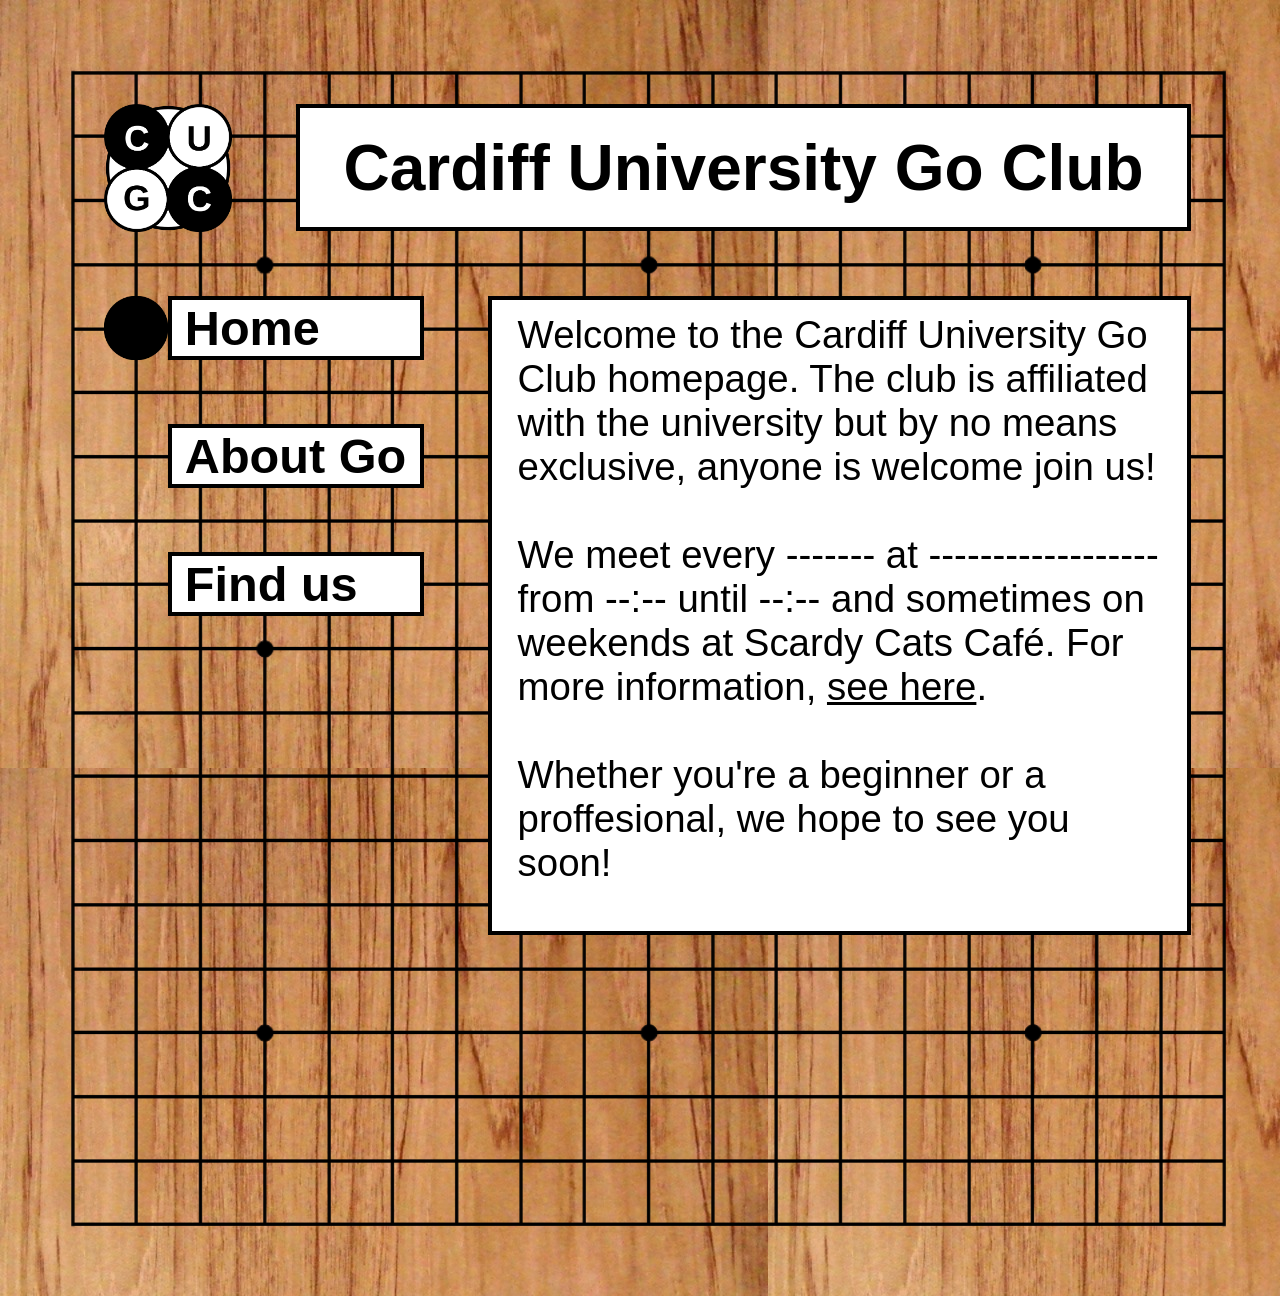
==== index.html @ a2f381d3 "Add files via upload" ====
<!DOCTYPE html>
<html lang="en">
<head>
   <title>CUGC</title>
   <link rel="stylesheet" href="main.css">
</head>
<body>
    <div id="goban"><!-- Goban -->

        <!-- row 1 -->
        <div class="horizontal_margin">
            <img id="stone" class="hide" src="black_stone.png" alt="black stone" class="row1">
            <img id="stone" class="hide" src="black_stone.png" alt="black stone" class="row2">
            <img id="stone" class="hide" src="black_stone.png" alt="black stone" class="row3">
            <img id="stone" class="hide" src="black_stone.png" alt="black stone" class="row4">
            <img id="stone" class="hide" src="black_stone.png" alt="black stone" class="row5">
            <img id="stone" class="hide" src="black_stone.png" alt="black stone" class="row6">
            <img id="stone" class="hide" src="black_stone.png" alt="black stone" class="row7">
            <img id="stone" class="hide" src="black_stone.png" alt="black stone" class="row8">
            <img id="stone" class="hide" src="black_stone.png" alt="black stone" class="row9">
            <img id="stone" class="hide" src="black_stone.png" alt="black stone" class="row10">
            <img id="stone" class="hide" src="black_stone.png" alt="black stone" class="row11">
            <img id="stone" class="hide" src="black_stone.png" alt="black stone" class="row12">
            <img id="stone" class="hide" src="black_stone.png" alt="black stone" class="row13">
            <img id="stone" class="hide" src="black_stone.png" alt="black stone" class="row14">
            <img id="stone" class="hide" src="black_stone.png" alt="black stone" class="row15">
            <img id="stone" class="hide" src="black_stone.png" alt="black stone" class="row16">
            <img id="stone" class="hide" src="black_stone.png" alt="black stone" class="row17">
            <img id="stone" class="hide" src="black_stone.png" alt="black stone" class="row18">
            <img id="stone" class="hide" src="black_stone.png" alt="black stone" class="row19">
        </div>

        <!-- rows 2&3 -->
        <div class="header vertical_margin">
            <img id="stone" class="hide" src="black_stone.png" alt="black stone" class="row1">
            <img id="stone" class="hide" src="black_stone.png" alt="black stone" class="row2">
        </div>
        <a class="header logo" href="index.html"></a>
        <div class="header vertical_margin">
            <img id="stone" class="hide" src="black_stone.png" alt="black stone" class="row1">
            <img id="stone" class="hide" src="black_stone.png" alt="black stone" class="row2">
        </div>
        <h1 class="title">Cardiff University Go Club</h1>
        <div class="header vertical_margin">
            <img id="stone" class="hide" src="black_stone.png" alt="black stone" class="row1">
            <img id="stone" class="hide" src="black_stone.png" alt="black stone" class="row2">
        </div>
        
        <!-- row 4 -->
        <div class="horizontal_margin">
            <img id="stone" class="hide" src="black_stone.png" alt="black stone" class="row1">
            <img id="stone" class="hide" src="black_stone.png" alt="black stone" class="row2">
            <img id="stone" class="hide" src="black_stone.png" alt="black stone" class="row3">
            <img id="stone" class="hide" src="black_stone.png" alt="black stone" class="row4">
            <img id="stone" class="hide" src="black_stone.png" alt="black stone" class="row5">
            <img id="stone" class="hide" src="black_stone.png" alt="black stone" class="row6">
            <img id="stone" class="hide" src="black_stone.png" alt="black stone" class="row7">
            <img id="stone" class="hide" src="black_stone.png" alt="black stone" class="row8">
            <img id="stone" class="hide" src="black_stone.png" alt="black stone" class="row9">
            <img id="stone" class="hide" src="black_stone.png" alt="black stone" class="row10">
            <img id="stone" class="hide" src="black_stone.png" alt="black stone" class="row11">
            <img id="stone" class="hide" src="black_stone.png" alt="black stone" class="row12">
            <img id="stone" class="hide" src="black_stone.png" alt="black stone" class="row13">
            <img id="stone" class="hide" src="black_stone.png" alt="black stone" class="row14">
            <img id="stone" class="hide" src="black_stone.png" alt="black stone" class="row15">
            <img id="stone" class="hide" src="black_stone.png" alt="black stone" class="row16">
            <img id="stone" class="hide" src="black_stone.png" alt="black stone" class="row17">
            <img id="stone" class="hide" src="black_stone.png" alt="black stone" class="row18">
            <img id="stone" class="hide" src="black_stone.png" alt="black stone" class="row19">
        </div>

        <!-- rows 5-14 -->
        <div class="main_section">
            <div class="vertical_margin">
                <img id="stone" class="hide" src="black_stone.png" alt="black stone" class="row1">
                <img id="stone" class="hide" src="black_stone.png" alt="black stone" class="row1">
                <img id="stone" class="hide" src="black_stone.png" alt="black stone" class="row1">
                <img id="stone" class="hide" src="black_stone.png" alt="black stone" class="row1">
                <img id="stone" class="hide" src="black_stone.png" alt="black stone" class="row1">
                <img id="stone" class="hide" src="black_stone.png" alt="black stone" class="row1">
                <img id="stone" class="hide" src="black_stone.png" alt="black stone" class="row1">
                <img id="stone" class="hide" src="black_stone.png" alt="black stone" class="row1">
                <img id="stone" class="hide" src="black_stone.png" alt="black stone" class="row1">
                <img id="stone" class="hide" src="black_stone.png" alt="black stone" class="row1">
            </div>
            <div class="link_section">
                <a class="link" href="index.html">
                    <img id="start_stone" class="show" src="black_stone.png" alt="black stone" class="row1">
                    <h3>Home</h3>
                </a>
                <div class="horizontal_margin">
                    <img id="stone" class="hide" src="black_stone.png" alt="black stone" class="row1">
                    <img id="stone" class="hide" src="black_stone.png" alt="black stone" class="row1">
                    <img id="stone" class="hide" src="black_stone.png" alt="black stone" class="row1">
                    <img id="stone" class="hide" src="black_stone.png" alt="black stone" class="row1">
                    <img id="stone" class="hide" src="black_stone.png" alt="black stone" class="row1">                
                </div>
                <a class="link" href="about.html">
                    <img id="stone" class="hide" src="black_stone.png" alt="black stone" class="row1">                
                    <h3>About Go</h3>
                </a>
                <div class="horizontal_margin">
                    <img id="stone" class="hide" src="black_stone.png" alt="black stone" class="row1">
                    <img id="stone" class="hide" src="black_stone.png" alt="black stone" class="row1">
                    <img id="stone" class="hide" src="black_stone.png" alt="black stone" class="row1">
                    <img id="stone" class="hide" src="black_stone.png" alt="black stone" class="row1">
                    <img id="stone" class="hide" src="black_stone.png" alt="black stone" class="row1">                
                </div>
                <a class="link" href="find.html">
                    <img id="stone" class="hide" src="black_stone.png" alt="black stone" class="row1">                
                    <h3>Find us</h3>
                </a>
                <div class="horizontal_margin">
                    <img id="stone" class="hide" src="black_stone.png" alt="black stone" class="row1">
                    <img id="stone" class="hide" src="black_stone.png" alt="black stone" class="row1">
                    <img id="stone" class="hide" src="black_stone.png" alt="black stone" class="row1">
                    <img id="stone" class="hide" src="black_stone.png" alt="black stone" class="row1">
                    <img id="stone" class="hide" src="black_stone.png" alt="black stone" class="row1">                
                </div>
                <div class="horizontal_margin">
                    <img id="stone" class="hide" src="black_stone.png" alt="black stone" class="row1">
                    <img id="stone" class="hide" src="black_stone.png" alt="black stone" class="row1">
                    <img id="stone" class="hide" src="black_stone.png" alt="black stone" class="row1">
                    <img id="stone" class="hide" src="black_stone.png" alt="black stone" class="row1">
                    <img id="stone" class="hide" src="black_stone.png" alt="black stone" class="row1">                
                </div>
                <div class="horizontal_margin">
                    <img id="stone" class="hide" src="black_stone.png" alt="black stone" class="row1">
                    <img id="stone" class="hide" src="black_stone.png" alt="black stone" class="row1">
                    <img id="stone" class="hide" src="black_stone.png" alt="black stone" class="row1">
                    <img id="stone" class="hide" src="black_stone.png" alt="black stone" class="row1">
                    <img id="stone" class="hide" src="black_stone.png" alt="black stone" class="row1">                
                </div>
                <div class="horizontal_margin">
                    <img id="stone" class="hide" src="black_stone.png" alt="black stone" class="row1">
                    <img id="stone" class="hide" src="black_stone.png" alt="black stone" class="row1">
                    <img id="stone" class="hide" src="black_stone.png" alt="black stone" class="row1">
                    <img id="stone" class="hide" src="black_stone.png" alt="black stone" class="row1">
                    <img id="stone" class="hide" src="black_stone.png" alt="black stone" class="row1">                
                </div>
                <div class="horizontal_margin">
                    <img id="stone" class="hide" src="black_stone.png" alt="black stone" class="row1">
                    <img id="stone" class="hide" src="black_stone.png" alt="black stone" class="row1">
                    <img id="stone" class="hide" src="black_stone.png" alt="black stone" class="row1">
                    <img id="stone" class="hide" src="black_stone.png" alt="black stone" class="row1">
                    <img id="stone" class="hide" src="black_stone.png" alt="black stone" class="row1">                
                </div>

            </div>
            <div class="vertical_margin">
                <img id="stone" class="hide" src="black_stone.png" alt="black stone" class="row1">
                <img id="stone" class="hide" src="black_stone.png" alt="black stone" class="row1">
                <img id="stone" class="hide" src="black_stone.png" alt="black stone" class="row1">
                <img id="stone" class="hide" src="black_stone.png" alt="black stone" class="row1">
                <img id="stone" class="hide" src="black_stone.png" alt="black stone" class="row1">
                <img id="stone" class="hide" src="black_stone.png" alt="black stone" class="row1">
                <img id="stone" class="hide" src="black_stone.png" alt="black stone" class="row1">
                <img id="stone" class="hide" src="black_stone.png" alt="black stone" class="row1">
                <img id="stone" class="hide" src="black_stone.png" alt="black stone" class="row1">
                <img id="stone" class="hide" src="black_stone.png" alt="black stone" class="row1">
            </div>
            <div class="textbox">
                <p>
                    Welcome to the Cardiff University Go Club homepage. 
                    The club is affiliated with the university but by no means exclusive, anyone is welcome join us!
                    <br><br>
                    We meet every ------- at ------------------ from --:-- until --:-- and sometimes on weekends at Scardy Cats Café. 
                    For more information, <a href="find.html">see here</a>.
                    <br><br>
                    Whether you're a beginner or a proffesional, we hope to see you soon!
                </p>
            </div>
            <div class="vertical_margin">
                <img id="stone" class="hide" src="black_stone.png" alt="black stone" class="row1">
                <img id="stone" class="hide" src="black_stone.png" alt="black stone" class="row1">
                <img id="stone" class="hide" src="black_stone.png" alt="black stone" class="row1">
                <img id="stone" class="hide" src="black_stone.png" alt="black stone" class="row1">
                <img id="stone" class="hide" src="black_stone.png" alt="black stone" class="row1">
                <img id="stone" class="hide" src="black_stone.png" alt="black stone" class="row1">
                <img id="stone" class="hide" src="black_stone.png" alt="black stone" class="row1">
                <img id="stone" class="hide" src="black_stone.png" alt="black stone" class="row1">
                <img id="stone" class="hide" src="black_stone.png" alt="black stone" class="row1">
                <img id="stone" class="hide" src="black_stone.png" alt="black stone" class="row1">
            </div>
            
        <!-- rows 15 -->
        <img id="stone" class="hide" src="black_stone.png" alt="black stone" class="row1">
        <img id="stone" class="hide" src="black_stone.png" alt="black stone" class="row2">
        <img id="stone" class="hide" src="black_stone.png" alt="black stone" class="row3">
        <img id="stone" class="hide" src="black_stone.png" alt="black stone" class="row4">
        <img id="stone" class="hide" src="black_stone.png" alt="black stone" class="row5">
        <img id="stone" class="hide" src="black_stone.png" alt="black stone" class="row6">
        <img id="stone" class="hide" src="black_stone.png" alt="black stone" class="row7">
        <img id="stone" class="hide" src="black_stone.png" alt="black stone" class="row8">
        <img id="stone" class="hide" src="black_stone.png" alt="black stone" class="row9">
        <img id="stone" class="hide" src="black_stone.png" alt="black stone" class="row10">
        <img id="stone" class="hide" src="black_stone.png" alt="black stone" class="row11">
        <img id="stone" class="hide" src="black_stone.png" alt="black stone" class="row12">
        <img id="stone" class="hide" src="black_stone.png" alt="black stone" class="row13">
        <img id="stone" class="hide" src="black_stone.png" alt="black stone" class="row14">
        <img id="stone" class="hide" src="black_stone.png" alt="black stone" class="row15">
        <img id="stone" class="hide" src="black_stone.png" alt="black stone" class="row16">
        <img id="stone" class="hide" src="black_stone.png" alt="black stone" class="row17">
        <img id="stone" class="hide" src="black_stone.png" alt="black stone" class="row18">
        <img id="stone" class="hide" src="black_stone.png" alt="black stone" class="row19">
        <!-- row 16 -->
        <img id="stone" class="hide" src="black_stone.png" alt="black stone" class="row1">
        <img id="stone" class="hide" src="black_stone.png" alt="black stone" class="row2">
        <img id="stone" class="hide" src="black_stone.png" alt="black stone" class="row3">
        <img id="stone" class="hide" src="black_stone.png" alt="black stone" class="row4">
        <img id="stone" class="hide" src="black_stone.png" alt="black stone" class="row5">
        <img id="stone" class="hide" src="black_stone.png" alt="black stone" class="row6">
        <img id="stone" class="hide" src="black_stone.png" alt="black stone" class="row7">
        <img id="stone" class="hide" src="black_stone.png" alt="black stone" class="row8">
        <img id="stone" class="hide" src="black_stone.png" alt="black stone" class="row9">
        <img id="stone" class="hide" src="black_stone.png" alt="black stone" class="row10">
        <img id="stone" class="hide" src="black_stone.png" alt="black stone" class="row11">
        <img id="stone" class="hide" src="black_stone.png" alt="black stone" class="row12">
        <img id="stone" class="hide" src="black_stone.png" alt="black stone" class="row13">
        <img id="stone" class="hide" src="black_stone.png" alt="black stone" class="row14">
        <img id="stone" class="hide" src="black_stone.png" alt="black stone" class="row15">
        <img id="stone" class="hide" src="black_stone.png" alt="black stone" class="row16">
        <img id="stone" class="hide" src="black_stone.png" alt="black stone" class="row17">
        <img id="stone" class="hide" src="black_stone.png" alt="black stone" class="row18">
        <img id="stone" class="hide" src="black_stone.png" alt="black stone" class="row19">
        <!-- row 17 -->
        <img id="stone" class="hide" src="black_stone.png" alt="black stone" class="row1">
        <img id="stone" class="hide" src="black_stone.png" alt="black stone" class="row2">
        <img id="stone" class="hide" src="black_stone.png" alt="black stone" class="row3">
        <img id="stone" class="hide" src="black_stone.png" alt="black stone" class="row4">
        <img id="stone" class="hide" src="black_stone.png" alt="black stone" class="row5">
        <img id="stone" class="hide" src="black_stone.png" alt="black stone" class="row6">
        <img id="stone" class="hide" src="black_stone.png" alt="black stone" class="row7">
        <img id="stone" class="hide" src="black_stone.png" alt="black stone" class="row8">
        <img id="stone" class="hide" src="black_stone.png" alt="black stone" class="row9">
        <img id="stone" class="hide" src="black_stone.png" alt="black stone" class="row10">
        <img id="stone" class="hide" src="black_stone.png" alt="black stone" class="row11">
        <img id="stone" class="hide" src="black_stone.png" alt="black stone" class="row12">
        <img id="stone" class="hide" src="black_stone.png" alt="black stone" class="row13">
        <img id="stone" class="hide" src="black_stone.png" alt="black stone" class="row14">
        <img id="stone" class="hide" src="black_stone.png" alt="black stone" class="row15">
        <img id="stone" class="hide" src="black_stone.png" alt="black stone" class="row16">
        <img id="stone" class="hide" src="black_stone.png" alt="black stone" class="row17">
        <img id="stone" class="hide" src="black_stone.png" alt="black stone" class="row18">
        <img id="stone" class="hide" src="black_stone.png" alt="black stone" class="row19">
        <!-- row 18 -->
        <img id="stone" class="hide" src="black_stone.png" alt="black stone" class="row1">
        <img id="stone" class="hide" src="black_stone.png" alt="black stone" class="row2">
        <img id="stone" class="hide" src="black_stone.png" alt="black stone" class="row3">
        <img id="stone" class="hide" src="black_stone.png" alt="black stone" class="row4">
        <img id="stone" class="hide" src="black_stone.png" alt="black stone" class="row5">
        <img id="stone" class="hide" src="black_stone.png" alt="black stone" class="row6">
        <img id="stone" class="hide" src="black_stone.png" alt="black stone" class="row7">
        <img id="stone" class="hide" src="black_stone.png" alt="black stone" class="row8">
        <img id="stone" class="hide" src="black_stone.png" alt="black stone" class="row9">
        <img id="stone" class="hide" src="black_stone.png" alt="black stone" class="row10">
        <img id="stone" class="hide" src="black_stone.png" alt="black stone" class="row11">
        <img id="stone" class="hide" src="black_stone.png" alt="black stone" class="row12">
        <img id="stone" class="hide" src="black_stone.png" alt="black stone" class="row13">
        <img id="stone" class="hide" src="black_stone.png" alt="black stone" class="row14">
        <img id="stone" class="hide" src="black_stone.png" alt="black stone" class="row15">
        <img id="stone" class="hide" src="black_stone.png" alt="black stone" class="row16">
        <img id="stone" class="hide" src="black_stone.png" alt="black stone" class="row17">
        <img id="stone" class="hide" src="black_stone.png" alt="black stone" class="row18">
        <img id="stone" class="hide" src="black_stone.png" alt="black stone" class="row19">
        <!-- row 19 -->
        <img id="stone" class="hide" src="black_stone.png" alt="black stone" class="row1">
        <img id="stone" class="hide" src="black_stone.png" alt="black stone" class="row2">
        <img id="stone" class="hide" src="black_stone.png" alt="black stone" class="row3">
        <img id="stone" class="hide" src="black_stone.png" alt="black stone" class="row4">
        <img id="stone" class="hide" src="black_stone.png" alt="black stone" class="row5">
        <img id="stone" class="hide" src="black_stone.png" alt="black stone" class="row6">
        <img id="stone" class="hide" src="black_stone.png" alt="black stone" class="row7">
        <img id="stone" class="hide" src="black_stone.png" alt="black stone" class="row8">
        <img id="stone" class="hide" src="black_stone.png" alt="black stone" class="row9">
        <img id="stone" class="hide" src="black_stone.png" alt="black stone" class="row10">
        <img id="stone" class="hide" src="black_stone.png" alt="black stone" class="row11">
        <img id="stone" class="hide" src="black_stone.png" alt="black stone" class="row12">
        <img id="stone" class="hide" src="black_stone.png" alt="black stone" class="row13">
        <img id="stone" class="hide" src="black_stone.png" alt="black stone" class="row14">
        <img id="stone" class="hide" src="black_stone.png" alt="black stone" class="row15">
        <img id="stone" class="hide" src="black_stone.png" alt="black stone" class="row16">
        <img id="stone" class="hide" src="black_stone.png" alt="black stone" class="row17">
        <img id="stone" class="hide" src="black_stone.png" alt="black stone" class="row18">
        <img id="stone" class="hide" src="black_stone.png" alt="black stone" class="row19">
        </div>
    </div>
    <script src="main.js"></script>
</body>
</html>
---- main.css ----
body {
    background-image: url("wood_grain.jpg");
    font-family: Arial, Helvetica, sans-serif;
}
#goban {
    font-size: 0;
    background-image: url("goban.png");
    background-repeat: no-repeat;
    background-size: 100vw;
    background-position: 0 0 0 5vw;
    display: block;
    height: 95vw;
    width: 95vw;
    padding: 2.5vw;
    margin: 0;
    /* background-color: purple; */
    /* text-indent: -99999px; */
}
#goban .horizontal_margin {
    /* background-color: red; */
    display: inline-block;
    /* width: 95vw; */
    height: 5vw;
}
#goban .header {
    /* background-color: pink; */
    display: inline-block;
    height: 10vw;
}
#goban .vertical_margin {
    display: inline-block;
    width: 5vw;
}
#goban .logo {
    background-image: url(CUGC_logo.png);
    background-size: 10vw;
    width: 10vw;
}
#goban .title {
    background-color: rgba(255, 255, 255);
    /* border-radius: 50vw; */
    border-color: black;
    border-style: solid;
    border-width: 0.35vw;
    width: 69.3vw;
    height: 9.3vw;
    display: inline-flex;
    vertical-align: top;
    justify-content: center;
    align-items: center;
    font-size: 5vw;
    margin-top: 0;
    margin-bottom: 0;
}

#goban .column {
    font-size: 0;
    display: inline-block;
    /* background-color: red; */
    width: 95vw;
    height: 5vw;
    padding: 0;
    margin: 0;
}
.link_section {
    display: inline-block;
    height: 50vw;
    width: 25vw;
}
.link {
    display: inline-flex;
    width: 25vw;
    height: 5vw;
    /* background-color: red; */
}
.link_section a {
    text-decoration: none;
}
h3 {
    background-color: white;
    display: inline-flex;
    font-size: 3.8vw;
    margin-top: 0;
    margin-bottom: 0;
    justify-content: left;
    align-items: center;
    width: 20vw;
    padding-left: 1vw;
    color: black;
    border-width: 0.35vw;
    border-style: solid;
}
.textbox {
    background-color: white;
    height: 49.3vw;
    width: 54.3vw;
    display: inline-flex;
    vertical-align: top;
    border-width: 0.35vw;
    border-style: solid;
}
p {
    font-size: 3vw;
    margin: 1vw 2vw;
    /* background-color: red; */
}
p a {
    color: black;
}

img {
    /* background-color: blue; */
    display: inline-block;
    width: 5vw;
    height: 5vw;
    padding: 0;
    margin: 0;
}

.show {
    opacity: 100%;
}

.halfShow {
    opacity: 50%;
}

.hide {
    opacity: 0%;
}
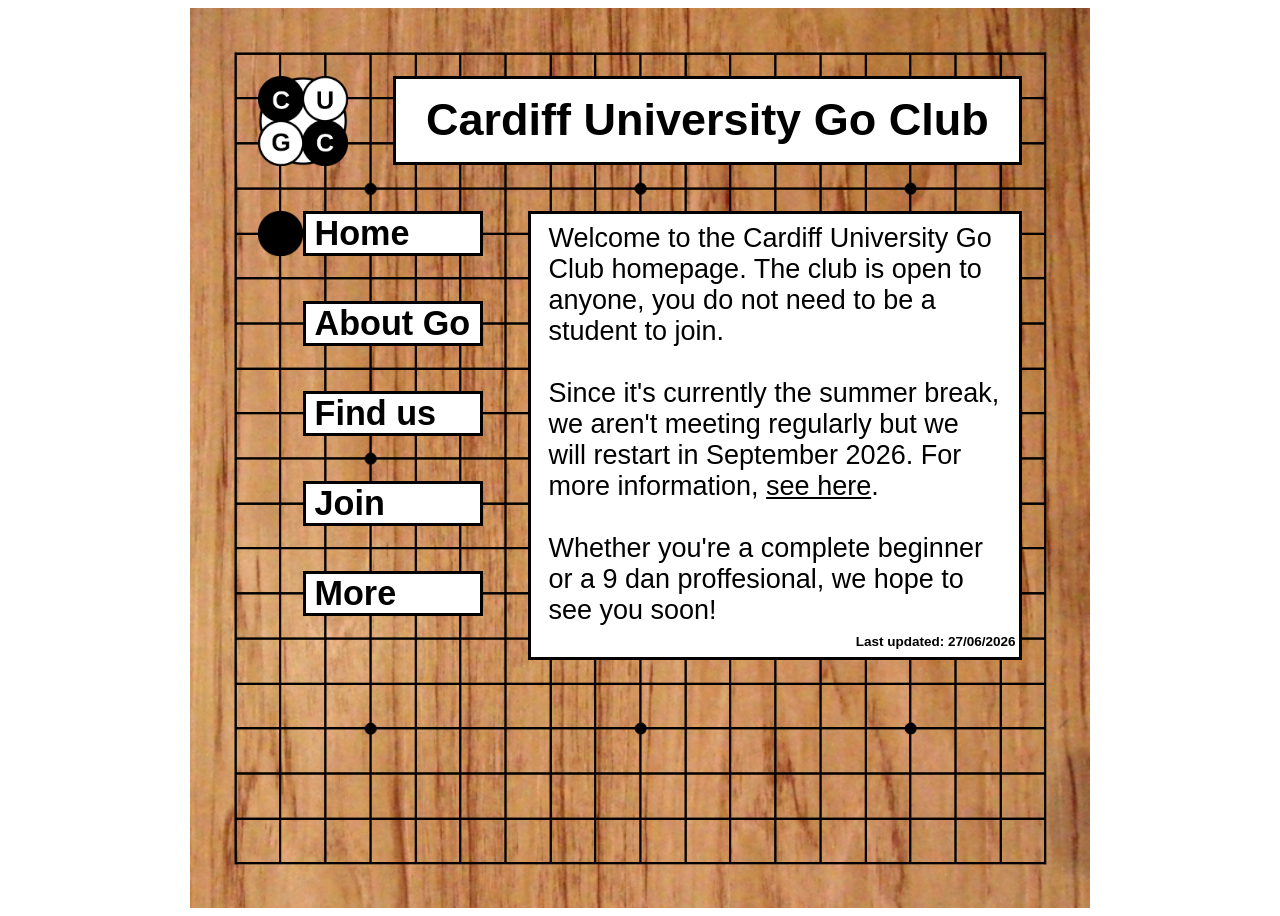
==== commit 434ee18c: "Add files via upload" ====
--- a/index.html
+++ b/index.html
@@ -1,6 +1,8 @@
 <!DOCTYPE html>
 <html lang="en">
 <head>
+    <meta name="viewport" content="width=device-width,
+    initial-scale=1.0">
    <title>CUGC</title>
    <link rel="stylesheet" href="main.css">
 </head>
@@ -117,27 +119,21 @@
                     <img id="stone" class="hide" src="black_stone.png" alt="black stone" class="row1">
                     <img id="stone" class="hide" src="black_stone.png" alt="black stone" class="row1">                
                 </div>
-                <div class="horizontal_margin">
-                    <img id="stone" class="hide" src="black_stone.png" alt="black stone" class="row1">
-                    <img id="stone" class="hide" src="black_stone.png" alt="black stone" class="row1">
-                    <img id="stone" class="hide" src="black_stone.png" alt="black stone" class="row1">
-                    <img id="stone" class="hide" src="black_stone.png" alt="black stone" class="row1">
-                    <img id="stone" class="hide" src="black_stone.png" alt="black stone" class="row1">                
-                </div>
-                <div class="horizontal_margin">
-                    <img id="stone" class="hide" src="black_stone.png" alt="black stone" class="row1">
-                    <img id="stone" class="hide" src="black_stone.png" alt="black stone" class="row1">
-                    <img id="stone" class="hide" src="black_stone.png" alt="black stone" class="row1">
-                    <img id="stone" class="hide" src="black_stone.png" alt="black stone" class="row1">
-                    <img id="stone" class="hide" src="black_stone.png" alt="black stone" class="row1">                
-                </div>
-                <div class="horizontal_margin">
-                    <img id="stone" class="hide" src="black_stone.png" alt="black stone" class="row1">
-                    <img id="stone" class="hide" src="black_stone.png" alt="black stone" class="row1">
-                    <img id="stone" class="hide" src="black_stone.png" alt="black stone" class="row1">
-                    <img id="stone" class="hide" src="black_stone.png" alt="black stone" class="row1">
-                    <img id="stone" class="hide" src="black_stone.png" alt="black stone" class="row1">                
-                </div>
+                <a class="link" href="join.html">
+                    <img id="stone" class="hide" src="black_stone.png" alt="black stone" class="row1">                
+                    <h3>Join</h3>
+                </a>
+                <div class="horizontal_margin">
+                    <img id="stone" class="hide" src="black_stone.png" alt="black stone" class="row1">
+                    <img id="stone" class="hide" src="black_stone.png" alt="black stone" class="row1">
+                    <img id="stone" class="hide" src="black_stone.png" alt="black stone" class="row1">
+                    <img id="stone" class="hide" src="black_stone.png" alt="black stone" class="row1">
+                    <img id="stone" class="hide" src="black_stone.png" alt="black stone" class="row1">                
+                </div>
+                <a class="link" href="more.html">
+                    <img id="stone" class="hide" src="black_stone.png" alt="black stone" class="row1">                
+                    <h3>More</h3>
+                </a>
                 <div class="horizontal_margin">
                     <img id="stone" class="hide" src="black_stone.png" alt="black stone" class="row1">
                     <img id="stone" class="hide" src="black_stone.png" alt="black stone" class="row1">
@@ -162,13 +158,16 @@
             <div class="textbox">
                 <p>
                     Welcome to the Cardiff University Go Club homepage. 
-                    The club is affiliated with the university but by no means exclusive, anyone is welcome join us!
+                    The club is open to anyone, you do not need to be a student to join.
                     <br><br>
-                    We meet every ------- at ------------------ from --:-- until --:-- and sometimes on weekends at Scardy Cats Café. 
+                    <!-- We meet on ------- at ------------------ from --:-- until --:-- and sometimes on weekends at Scardy Cats Café.  -->
+                    Since it's currently the summer break, we aren't meeting regularly but we will restart in September 2026.
                     For more information, <a href="find.html">see here</a>.
                     <br><br>
-                    Whether you're a beginner or a proffesional, we hope to see you soon!
+                    Whether you're a complete beginner or a 9 dan proffesional, we hope to see you soon!
                 </p>
+                <h5>Last updated: 27/06/2026</h5>
+
             </div>
             <div class="vertical_margin">
                 <img id="stone" class="hide" src="black_stone.png" alt="black stone" class="row1">
--- a/main.css
+++ b/main.css
@@ -1,122 +1,282 @@
-body {
-    background-image: url("wood_grain.jpg");
-    font-family: Arial, Helvetica, sans-serif;
-}
-#goban {
-    font-size: 0;
-    background-image: url("goban.png");
-    background-repeat: no-repeat;
-    background-size: 100vw;
-    background-position: 0 0 0 5vw;
-    display: block;
-    height: 95vw;
-    width: 95vw;
-    padding: 2.5vw;
-    margin: 0;
-    /* background-color: purple; */
-    /* text-indent: -99999px; */
-}
-#goban .horizontal_margin {
-    /* background-color: red; */
-    display: inline-block;
-    /* width: 95vw; */
-    height: 5vw;
-}
-#goban .header {
-    /* background-color: pink; */
-    display: inline-block;
-    height: 10vw;
-}
-#goban .vertical_margin {
-    display: inline-block;
-    width: 5vw;
-}
-#goban .logo {
-    background-image: url(CUGC_logo.png);
-    background-size: 10vw;
-    width: 10vw;
-}
-#goban .title {
-    background-color: rgba(255, 255, 255);
-    /* border-radius: 50vw; */
-    border-color: black;
-    border-style: solid;
-    border-width: 0.35vw;
-    width: 69.3vw;
-    height: 9.3vw;
-    display: inline-flex;
-    vertical-align: top;
-    justify-content: center;
-    align-items: center;
-    font-size: 5vw;
-    margin-top: 0;
-    margin-bottom: 0;
-}
-
-#goban .column {
-    font-size: 0;
-    display: inline-block;
-    /* background-color: red; */
-    width: 95vw;
-    height: 5vw;
-    padding: 0;
-    margin: 0;
-}
-.link_section {
-    display: inline-block;
-    height: 50vw;
-    width: 25vw;
-}
-.link {
-    display: inline-flex;
-    width: 25vw;
-    height: 5vw;
-    /* background-color: red; */
+
+@media (orientation: portrait) {
+    body {
+        background-image: url("wood_grain.jpg");
+        background-repeat: no-repeat;
+        background-size: 100vw;
+        background-position: 2.5vw;
+        font-family: Arial, Helvetica, sans-serif;
+    }
+    #goban {
+        font-size: 0;
+        background-image: url("goban.png");
+        background-repeat: no-repeat;
+        background-size: 100vw;
+        background-position: 0;
+        display: block;
+        height: 95vw;
+        width: 95vw;
+        padding: 2.5vw;
+        margin: 0;
+        /* background-color: green; */
+    }
+    #goban .horizontal_margin {
+        /* background-color: red; */
+        display: inline-block;
+        /* width: 95vw; */
+        height: 5vw;
+    }
+    #goban .header {
+        /* background-color: pink; */
+        display: inline-block;
+        height: 10vw;
+    }
+    #goban .vertical_margin {
+        /* background-color: blue; */
+        display: inline-block;
+        width: 5vw;
+    }
+    #goban .logo {
+        background-image: url(CUGC_logo.png);
+        background-size: 10vw;
+        width: 10vw;
+    }
+    #goban .title {
+        background-color: rgba(255, 255, 255);
+        /* border-radius: 50vw; */
+        border-color: black;
+        border-style: solid;
+        border-width: 0.35vw;
+        width: 69.3vw;
+        height: 9.3vw;
+        display: inline-flex;
+        vertical-align: top;
+        justify-content: center;
+        align-items: center;
+        font-size: 5vw;
+        margin-top: 0;
+        margin-bottom: 0;
+    }
+
+    #goban .column {
+        font-size: 0;
+        display: inline-block;
+        /* background-color: red; */
+        width: 95vw;
+        height: 5vw;
+        padding: 0;
+        margin: 0;
+    }
+    .link_section {
+        display: inline-block;
+        height: 50vw;
+        width: 25vw;
+    }
+    .link {
+        display: inline-flex;
+        width: 25vw;
+        height: 5vw;
+        /* background-color: red; */
+    }
+    h3 {
+        background-color: white;
+        display: inline-flex;
+        font-size: 3.8vw;
+        margin-top: 0;
+        margin-bottom: 0;
+        justify-content: left;
+        align-items: center;
+        width: 20vw;
+        padding-left: 1vw;
+        color: black;
+        border-width: 0.35vw;
+        border-style: solid;
+    }
+    .textbox {
+        background-color: white;
+        height: 49.3vw;
+        width: 54.3vw;
+        display: inline-flex;
+        flex-wrap: wrap;
+        vertical-align: top;
+        border-width: 0.35vw;
+        border-style: solid;
+    }
+    p {
+        font-size: 3vw;
+        margin: 1vw 2vw 0 2vw;
+        /* background-color: red; */
+    }
+    h5 {
+        /* background-color: red; */
+        display: flex;
+        font-size: 1.5vw;
+        margin-top: 0;
+        margin-bottom: 0;
+        justify-content: right;
+        width: 60vw;
+        height: 1.6vw;
+        padding: 0 0.4vw 0 0;
+        color: black;
+    }
+    img {
+        /* background-color: blue; */
+        display: inline-block;
+        width: 5vw;
+        height: 5vw;
+        padding: 0;
+        margin: 0;
+    }
+    iframe {
+        height: 22vw;
+        width: 50vw;
+        border: 0;
+    }
+}
+@media (orientation: landscape) {
+    body {
+        display: flex;
+        justify-content: center;
+        background-image: url("wood_grain.jpg");
+        background-repeat: no-repeat;
+        background-size: 100vh;
+        background-position: 50%;
+        font-family: Arial, Helvetica, sans-serif;
+    }
+    #goban {
+        font-size: 0;
+        background-image: url("goban.png");
+        background-repeat: no-repeat;
+        background-size: 100vh;
+        background-position: 0 0 0 5vh;
+        display: block;
+        height: 95vh;
+        width: 95vh;
+        padding: 2.5vh;
+        margin: 0;
+        /* background-color: purple; */
+        /* text-indent: -99999px; */
+    }
+    #goban .horizontal_margin {
+        /* background-color: red; */
+        display: inline-block;
+        /* width: 95vh; */
+        height: 5vh;
+    }
+    #goban .header {
+        /* background-color: pink; */
+        display: inline-block;
+        height: 10vh;
+    }
+    #goban .vertical_margin {
+        display: inline-block;
+        width: 5vh;
+    }
+    #goban .logo {
+        background-image: url(CUGC_logo.png);
+        background-size: 10vh;
+        width: 10vh;
+    }
+    #goban .title {
+        background-color: rgba(255, 255, 255);
+        /* border-radius: 50vh; */
+        border-color: black;
+        border-style: solid;
+        border-width: 0.35vh;
+        width: 69.3vh;
+        height: 9.3vh;
+        display: inline-flex;
+        vertical-align: top;
+        justify-content: center;
+        align-items: center;
+        font-size: 5vh;
+        margin-top: 0;
+        margin-bottom: 0;
+    }
+
+    #goban .column {
+        font-size: 0;
+        display: inline-block;
+        /* background-color: red; */
+        width: 95vh;
+        height: 5vh;
+        padding: 0;
+        margin: 0;
+    }
+    .link_section {
+        display: inline-block;
+        height: 50vh;
+        width: 25vh;
+    }
+    .link {
+        display: inline-flex;
+        width: 25vh;
+        height: 5vh;
+        /* background-color: red; */
+    }
+    h3 {
+        background-color: white;
+        display: inline-flex;
+        font-size: 3.8vh;
+        margin-top: 0;
+        margin-bottom: 0;
+        justify-content: left;
+        align-items: center;
+        width: 20vh;
+        padding-left: 1vh;
+        color: black;
+        border-width: 0.35vh;
+        border-style: solid;
+    }
+    .textbox {
+        background-color: white;
+        height: 49.3vh;
+        width: 54.3vh;
+        display: inline-flex;
+        flex-wrap: wrap;
+        vertical-align: top;
+        border-width: 0.35vh;
+        border-style: solid;
+    }
+    p {
+        font-size: 3vh;
+        margin: 1vh 2vh 0 2vh;
+        /* background-color: red; */
+    }
+    h5 {
+        /* background-color: red; */
+        display: flex;
+        font-size: 1.5vh;
+        margin-top: 0;
+        margin-bottom: 0;
+        justify-content: right;
+        width: 60vh;
+        height: 1.6vh;
+        padding: 0 0.4vh 0 0;
+        color: black;
+    }
+    img {
+        /* background-color: blue; */
+        display: inline-block;
+        width: 5vh;
+        height: 5vh;
+        padding: 0;
+        margin: 0;
+    }
+    iframe {
+        height: 22vh;
+        width: 50vh;
+        border: 0;
+    }
 }
 .link_section a {
     text-decoration: none;
 }
-h3 {
-    background-color: white;
-    display: inline-flex;
-    font-size: 3.8vw;
-    margin-top: 0;
-    margin-bottom: 0;
-    justify-content: left;
-    align-items: center;
-    width: 20vw;
-    padding-left: 1vw;
-    color: black;
-    border-width: 0.35vw;
-    border-style: solid;
-}
-.textbox {
-    background-color: white;
-    height: 49.3vw;
-    width: 54.3vw;
-    display: inline-flex;
-    vertical-align: top;
-    border-width: 0.35vw;
-    border-style: solid;
-}
-p {
-    font-size: 3vw;
-    margin: 1vw 2vw;
-    /* background-color: red; */
-}
+
 p a {
     color: black;
 }
 
-img {
-    /* background-color: blue; */
-    display: inline-block;
-    width: 5vw;
-    height: 5vw;
-    padding: 0;
-    margin: 0;
-}
-
 .show {
     opacity: 100%;
 }
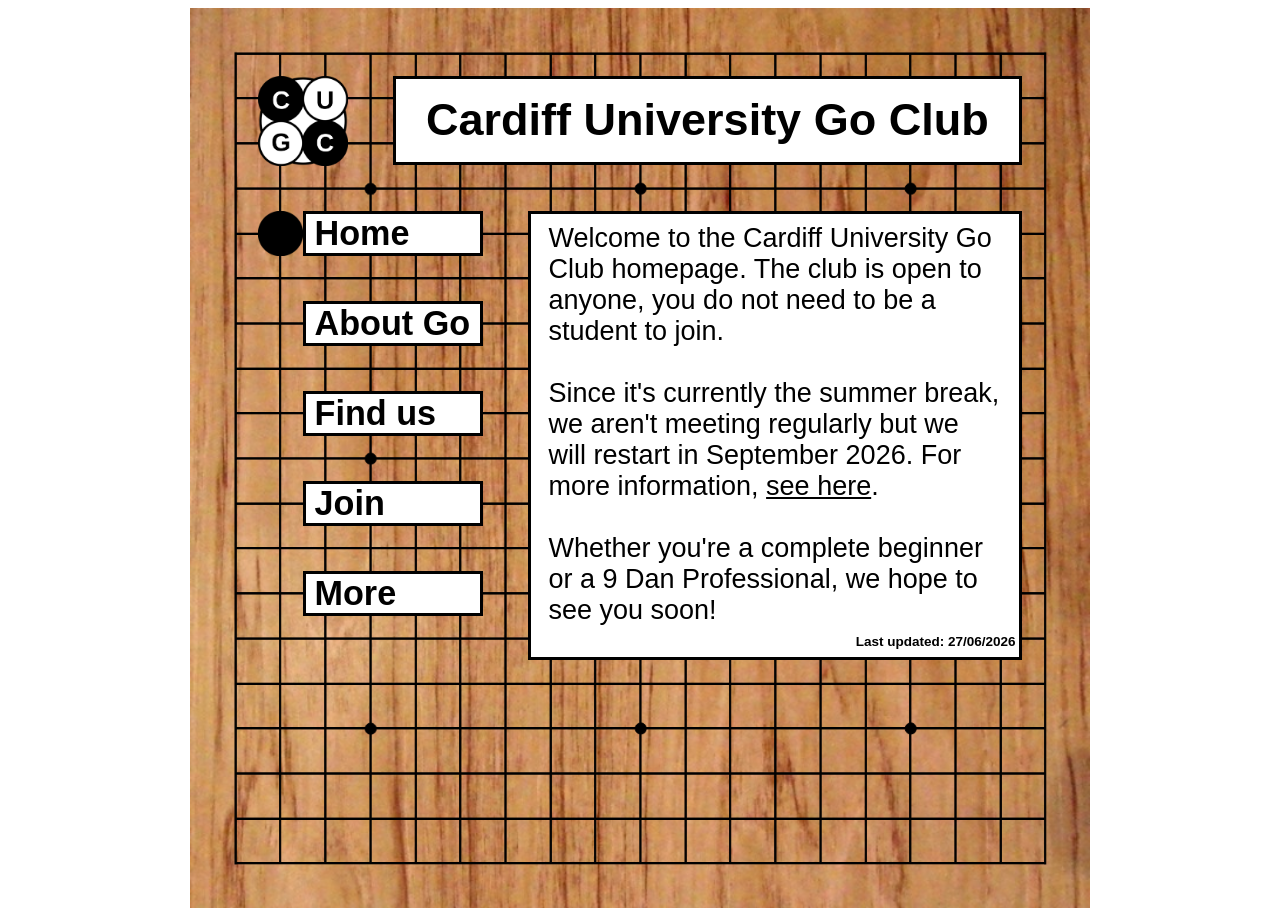
==== commit 423566b1: "Update index.html" ====
--- a/index.html
+++ b/index.html
@@ -164,7 +164,7 @@
                     Since it's currently the summer break, we aren't meeting regularly but we will restart in September 2026.
                     For more information, <a href="find.html">see here</a>.
                     <br><br>
-                    Whether you're a complete beginner or a 9 dan proffesional, we hope to see you soon!
+                    Whether you're a complete beginner or a 9 Dan Professional, we hope to see you soon!
                 </p>
                 <h5>Last updated: 27/06/2026</h5>
 
@@ -286,4 +286,4 @@
     </div>
     <script src="main.js"></script>
 </body>
-</html>+</html>
